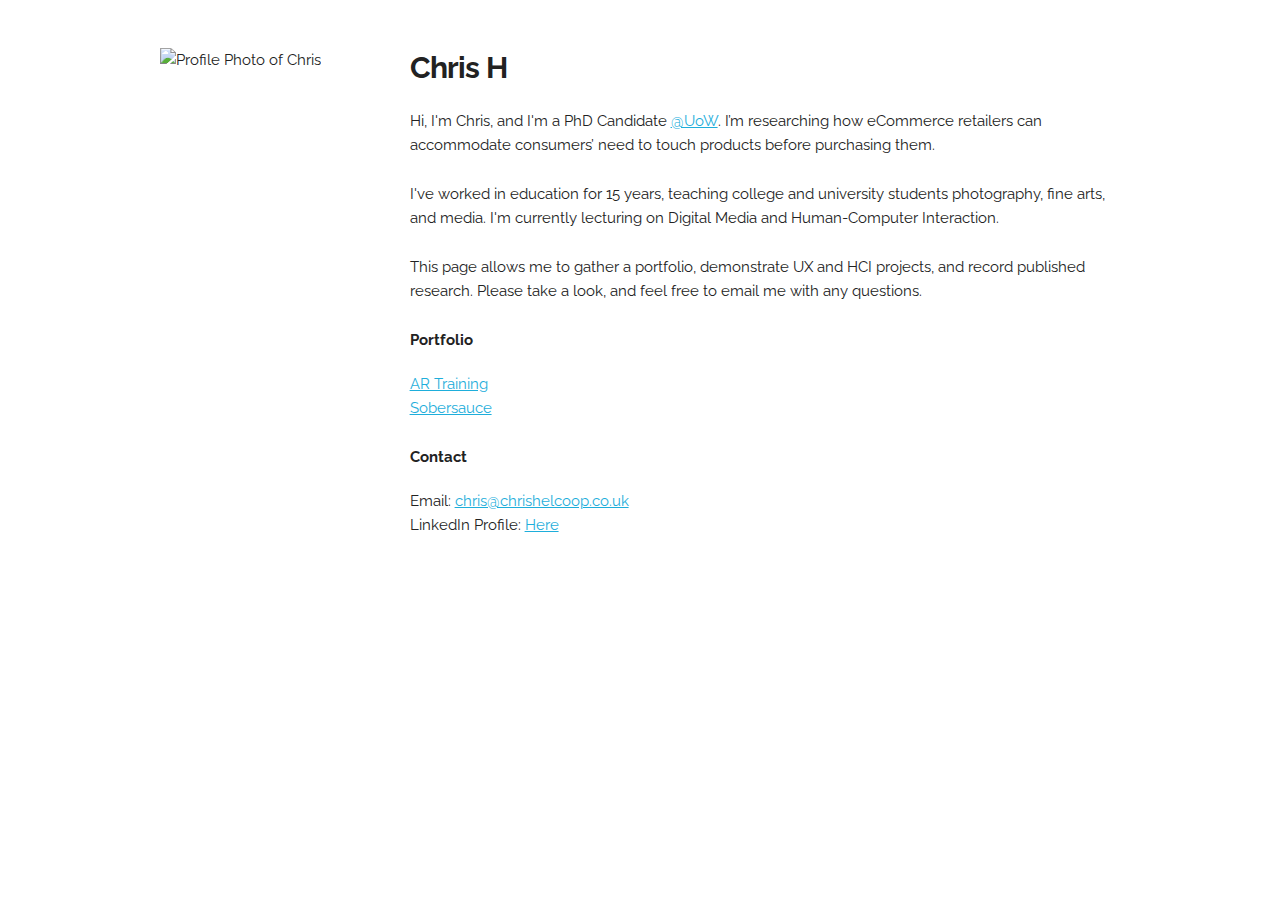
==== index.html @ 692aac98 "Add files via upload" ====
<!DOCTYPE html>
<html lang="en">
<head>

  <!-- Basic Page Needs
  –––––––––––––––––––––––––––––––––––––––––––––––––– -->
  <meta charset="utf-8">
  <title>Chris H Portfolio</title>
  <meta name="Chris H Portfolio" content="">
  <meta name="Chris H" content="">

  <!-- Mobile Specific Metas
  –––––––––––––––––––––––––––––––––––––––––––––––––– -->
  <meta name="viewport" content="width=device-width, initial-scale=1">

  <!-- FONT
  –––––––––––––––––––––––––––––––––––––––––––––––––– -->
  <link href="//fonts.googleapis.com/css?family=Raleway:400,300,600" rel="stylesheet" type="text/css">

  <!-- CSS
  –––––––––––––––––––––––––––––––––––––––––––––––––– -->
  <link rel="stylesheet" href="css/normalize.css">
  <link rel="stylesheet" href="css/skeleton.css">
  <link rel="stylesheet" href="css/style.css">

  <!-- Favicon
  –––––––––––––––––––––––––––––––––––––––––––––––––– -->
  <link rel="icon" type="image/png" href="images/favicon.png">

</head>
<body>

  <!-- Primary Page Layout
  –––––––––––––––––––––––––––––––––––––––––––––––––– -->
  <div class="container">
    
    <div class="row">
      <div class="three columns" style="margin-top: 5%">
        <img class="responsive" src="images/IMG_8924.jpg" alt="Profile Photo of Chris"><p></p>
      </div>
      <div class="nine columns" style="margin-top: 5%">
        <h1 color="000000">Chris H</h1>
        <p>Hi, I'm Chris, and I'm a PhD Candidate <a href="https://winchester.ac.uk/" target="https://winchester.ac.uk/"> @UoW</a>. I’m researching how eCommerce retailers can accommodate consumers’ need to touch products before purchasing them.</p>
        <p></p>
        <p>I've worked in education for 15 years, teaching college and university students photography, fine arts, and media. I'm currently lecturing on Digital Media and Human-Computer Interaction.</p>
        <p>This page allows me to gather a portfolio, demonstrate UX and HCI projects, and record published research. Please take a look, and feel free to email me with any questions.</p>
        <h3 id="indexPage">Portfolio</h3>
        <a href="AR Training.html">AR Training</a><br>
        <a href="Sobersauce.html">Sobersauce</a><br>
        <p></p>
        <h3 id="indexPage">Contact</h3>
        Email: <a href="mailto:chris@chrishelcoop.co.uk">chris@chrishelcoop.co.uk</a></br>
        <p>LinkedIn Profile: <a href="https://www.linkedin.com/in/chrishelcoop/" target="https://www.linkedin.com/in/chrishelcoop/">Here</a></p>
        <p></p>
      </div>
    </div>  
  </div>

  <!-- <hr width="500>" -->

  <!-- Primary Page Layout
  –––––––––––––––––––––––––––––––––––––––––––––––––– -->
</body>
</html>
---- css/skeleton.css ----
/*
* Skeleton V2.0.4
* Copyright 2014, Dave Gamache
* www.getskeleton.com
* Free to use under the MIT license.
* http://www.opensource.org/licenses/mit-license.php
* 12/29/2014
*/


/* Table of contents
––––––––––––––––––––––––––––––––––––––––––––––––––
- Grid
- Base Styles
- Typography
- Links
- Buttons
- Forms
- Lists
- Code
- Tables
- Spacing
- Utilities
- Clearing
- Media Queries
*/


/* Grid
–––––––––––––––––––––––––––––––––––––––––––––––––– */
.container {
  position: relative;
  width: 100%;
  /* min-width: 400px; */
  max-width: 960px;
  margin: 0 auto;
  padding: 0 20px;
  box-sizing: border-box; }
.column,
.columns {
  width: 100%;
  float: left;
  box-sizing: border-box; }

/* For devices larger than 400px */
@media (min-width: 600px) {
  .container {
    width: 85%;
    padding: 0; }
}

/* For devices larger than 550px */
@media (min-width: 850px) {
  .container {
    width: 80%; }
  .column,
  .columns {
    margin-left: 4%; }
  .column:first-child,
  .columns:first-child {
    margin-left: 0; }

  .one.column,
  .one.columns                    { width: 4.66666666667%; }
  .two.columns                    { width: 13.3333333333%; }
  .three.columns                  { width: 22%;            }
  .four.columns                   { width: 30.6666666667%; }
  .five.columns                   { width: 39.3333333333%; }
  .six.columns                    { width: 48%;            }
  .seven.columns                  { width: 56.6666666667%; }
  .eight.columns                  { width: 65.3333333333%; }
  .nine.columns                   { width: 74.0%;          }
  .ten.columns                    { width: 82.6666666667%; }
  .eleven.columns                 { width: 91.3333333333%; }
  .twelve.columns                 { width: 100%; margin-left: 0; }

  .one-third.column               { width: 30.6666666667%; }
  .two-thirds.column              { width: 65.3333333333%; }

  .one-half.column                { width: 48%; }

  /* Offsets */
  .offset-by-one.column,
  .offset-by-one.columns          { margin-left: 8.66666666667%; }
  .offset-by-two.column,
  .offset-by-two.columns          { margin-left: 17.3333333333%; }
  .offset-by-three.column,
  .offset-by-three.columns        { margin-left: 26%;            }
  .offset-by-four.column,
  .offset-by-four.columns         { margin-left: 34.6666666667%; }
  .offset-by-five.column,
  .offset-by-five.columns         { margin-left: 43.3333333333%; }
  .offset-by-six.column,
  .offset-by-six.columns          { margin-left: 52%;            }
  .offset-by-seven.column,
  .offset-by-seven.columns        { margin-left: 60.6666666667%; }
  .offset-by-eight.column,
  .offset-by-eight.columns        { margin-left: 69.3333333333%; }
  .offset-by-nine.column,
  .offset-by-nine.columns         { margin-left: 78.0%;          }
  .offset-by-ten.column,
  .offset-by-ten.columns          { margin-left: 86.6666666667%; }
  .offset-by-eleven.column,
  .offset-by-eleven.columns       { margin-left: 95.3333333333%; }

  .offset-by-one-third.column,
  .offset-by-one-third.columns    { margin-left: 34.6666666667%; }
  .offset-by-two-thirds.column,
  .offset-by-two-thirds.columns   { margin-left: 69.3333333333%; }

  .offset-by-one-half.column,
  .offset-by-one-half.columns     { margin-left: 52%; }

}


/* Base Styles
–––––––––––––––––––––––––––––––––––––––––––––––––– */
/* NOTE
html is set to 62.5% so that all the REM measurements throughout Skeleton
are based on 10px sizing. So basically 1.5rem = 15px :) */
html {
  font-size: 62.5%; }
body {
  font-size: 1.5em; /* currently ems cause chrome bug misinterpreting rems on body element */
  line-height: 1.6;
  font-weight: 400;
  font-family: "Raleway", "HelveticaNeue", "Helvetica Neue", Helvetica, Arial, sans-serif;
  color: #222; }


/* Typography
–––––––––––––––––––––––––––––––––––––––––––––––––– */
h1, h2, h3, h4, h5, h6 {
  margin-top: 0;
  margin-bottom: 2rem;
  font-weight: 300; }
/* h1 { font-size: 4.0rem; line-height: 1.2;  letter-spacing: -.1rem;}
h2 { font-size: 3.6rem; line-height: 1.25; letter-spacing: -.1rem; }
h3 { font-size: 3.0rem; line-height: 1.3;  letter-spacing: -.1rem; } */
h1 { font-size: 2.4rem; line-height: 1.35; letter-spacing: -.08rem; font-weight: bold; }
h2 { font-size: 1.8rem; line-height: 1.5;  letter-spacing: -.05rem; font-weight: bold; }
h3 { font-size: 1.5rem; line-height: 1.6;  letter-spacing: 0; font-weight: bold; }
#indexPage { color: 000000; }
#arPage { color:#317477; }
#sobersaucePage { color:#D3376B; }
h4 { font-size: 1.5rem; line-height: 1.6;  letter-spacing: 0; font-weight: bold;}

/* Larger than phablet */
@media (min-width: 550px) {
  /* h1 { font-size: 5.0rem; }
  h2 { font-size: 4.2rem; }
  h3 { font-size: 3.6rem; } */
  h1 { font-size: 3.0rem; }
  h2 { font-size: 2.4rem; }
  h3 { font-size: 1.5rem; }
}

p {
  margin-top: 0; }


/* Links
–––––––––––––––––––––––––––––––––––––––––––––––––– */
a {
  color: #1EAEDB; }
a:hover {
  color: #0FA0CE; }


/* Buttons
–––––––––––––––––––––––––––––––––––––––––––––––––– */
.button,
button,
input[type="submit"],
input[type="reset"],
input[type="button"] {
  display: inline-block;
  height: 38px;
  padding: 0 30px;
  color: #555;
  text-align: center;
  font-size: 11px;
  font-weight: 600;
  line-height: 38px;
  letter-spacing: .1rem;
  text-transform: uppercase;
  text-decoration: none;
  white-space: nowrap;
  background-color: transparent;
  border-radius: 4px;
  border: 1px solid #bbb;
  cursor: pointer;
  box-sizing: border-box; }
.button:hover,
button:hover,
input[type="submit"]:hover,
input[type="reset"]:hover,
input[type="button"]:hover,
.button:focus,
button:focus,
input[type="submit"]:focus,
input[type="reset"]:focus,
input[type="button"]:focus {
  color: #333;
  border-color: #888;
  outline: 0; }
.button.button-primary,
button.button-primary,
input[type="submit"].button-primary,
input[type="reset"].button-primary,
input[type="button"].button-primary {
  color: #FFF;
  background-color: #33C3F0;
  border-color: #33C3F0; }
.button.button-primary:hover,
button.button-primary:hover,
input[type="submit"].button-primary:hover,
input[type="reset"].button-primary:hover,
input[type="button"].button-primary:hover,
.button.button-primary:focus,
button.button-primary:focus,
input[type="submit"].button-primary:focus,
input[type="reset"].button-primary:focus,
input[type="button"].button-primary:focus {
  color: #FFF;
  background-color: #1EAEDB;
  border-color: #1EAEDB; }


/* Forms
–––––––––––––––––––––––––––––––––––––––––––––––––– */
input[type="email"],
input[type="number"],
input[type="search"],
input[type="text"],
input[type="tel"],
input[type="url"],
input[type="password"],
textarea,
select {
  height: 38px;
  padding: 6px 10px; /* The 6px vertically centers text on FF, ignored by Webkit */
  background-color: #fff;
  border: 1px solid #D1D1D1;
  border-radius: 4px;
  box-shadow: none;
  box-sizing: border-box; }
/* Removes awkward default styles on some inputs for iOS */
input[type="email"],
input[type="number"],
input[type="search"],
input[type="text"],
input[type="tel"],
input[type="url"],
input[type="password"],
textarea {
  -webkit-appearance: none;
     -moz-appearance: none;
          appearance: none; }
textarea {
  min-height: 65px;
  padding-top: 6px;
  padding-bottom: 6px; }
input[type="email"]:focus,
input[type="number"]:focus,
input[type="search"]:focus,
input[type="text"]:focus,
input[type="tel"]:focus,
input[type="url"]:focus,
input[type="password"]:focus,
textarea:focus,
select:focus {
  border: 1px solid #33C3F0;
  outline: 0; }
label,
legend {
  display: block;
  margin-bottom: .5rem;
  font-weight: 600; }
fieldset {
  padding: 0;
  border-width: 0; }
input[type="checkbox"],
input[type="radio"] {
  display: inline; }
label > .label-body {
  display: inline-block;
  margin-left: .5rem;
  font-weight: normal; }


/* Lists
–––––––––––––––––––––––––––––––––––––––––––––––––– */
ul {
  list-style: circle inside; }
ol {
  list-style: decimal inside; }
ol, ul {
  padding-left: 0;
  margin-top: 0; }
ul ul,
ul ol,
ol ol,
ol ul {
  margin: 1.5rem 0 1.5rem 3rem;
  font-size: 90%; }
li {
  margin-bottom: 1rem; }


/* Code
–––––––––––––––––––––––––––––––––––––––––––––––––– */
code {
  padding: .2rem .5rem;
  margin: 0 .2rem;
  font-size: 90%;
  white-space: nowrap;
  background: #F1F1F1;
  border: 1px solid #E1E1E1;
  border-radius: 4px; }
pre > code {
  display: block;
  padding: 1rem 1.5rem;
  white-space: pre; }


/* Tables
–––––––––––––––––––––––––––––––––––––––––––––––––– */
th,
td {
  padding: 12px 15px;
  text-align: left;
  border-bottom: 1px solid #E1E1E1; }
th:first-child,
td:first-child {
  padding-left: 0; }
th:last-child,
td:last-child {
  padding-right: 0; }


/* Spacing
–––––––––––––––––––––––––––––––––––––––––––––––––– */
button,
.button {
  margin-bottom: 1rem; }
input,
textarea,
select,
fieldset {
  margin-bottom: 1.5rem; }
pre,
blockquote,
dl,
figure,
table,
p,
ul,
ol,
form {
  margin-bottom: 2.5rem; }


/* Utilities
–––––––––––––––––––––––––––––––––––––––––––––––––– */
.u-full-width {
  width: 100%;
  box-sizing: border-box; }
.u-max-full-width {
  max-width: 100%;
  box-sizing: border-box; }
.u-pull-right {
  float: right; }
.u-pull-left {
  float: left; }


/* Misc
–––––––––––––––––––––––––––––––––––––––––––––––––– */
hr {
  margin-top: 3rem;
  margin-bottom: 3.5rem;
  border-width: 0;
  border-top: 1px solid #E1E1E1; }


/* Clearing
–––––––––––––––––––––––––––––––––––––––––––––––––– */

/* Self Clearing Goodness */
.container:after,
.row:after,
.u-cf {
  content: "";
  display: table;
  clear: both; }


/* Media Queries
–––––––––––––––––––––––––––––––––––––––––––––––––– */
/*
Note: The best way to structure the use of media queries is to create the queries
near the relevant code. For example, if you wanted to change the styles for buttons
on small devices, paste the mobile query code up in the buttons section and style it
there.
*/


/* Larger than mobile */
@media (min-width: 400px) {}

/* Larger than phablet (also point when grid becomes active) */
@media (min-width: 550px) {}

/* Larger than tablet */
@media (min-width: 750px) {}

/* Larger than desktop */
@media (min-width: 1000px) {}

/* Larger than Desktop HD */
@media (min-width: 1200px) {}
---- css/style.css ----
.responsive {
    max-width: 100%;
}
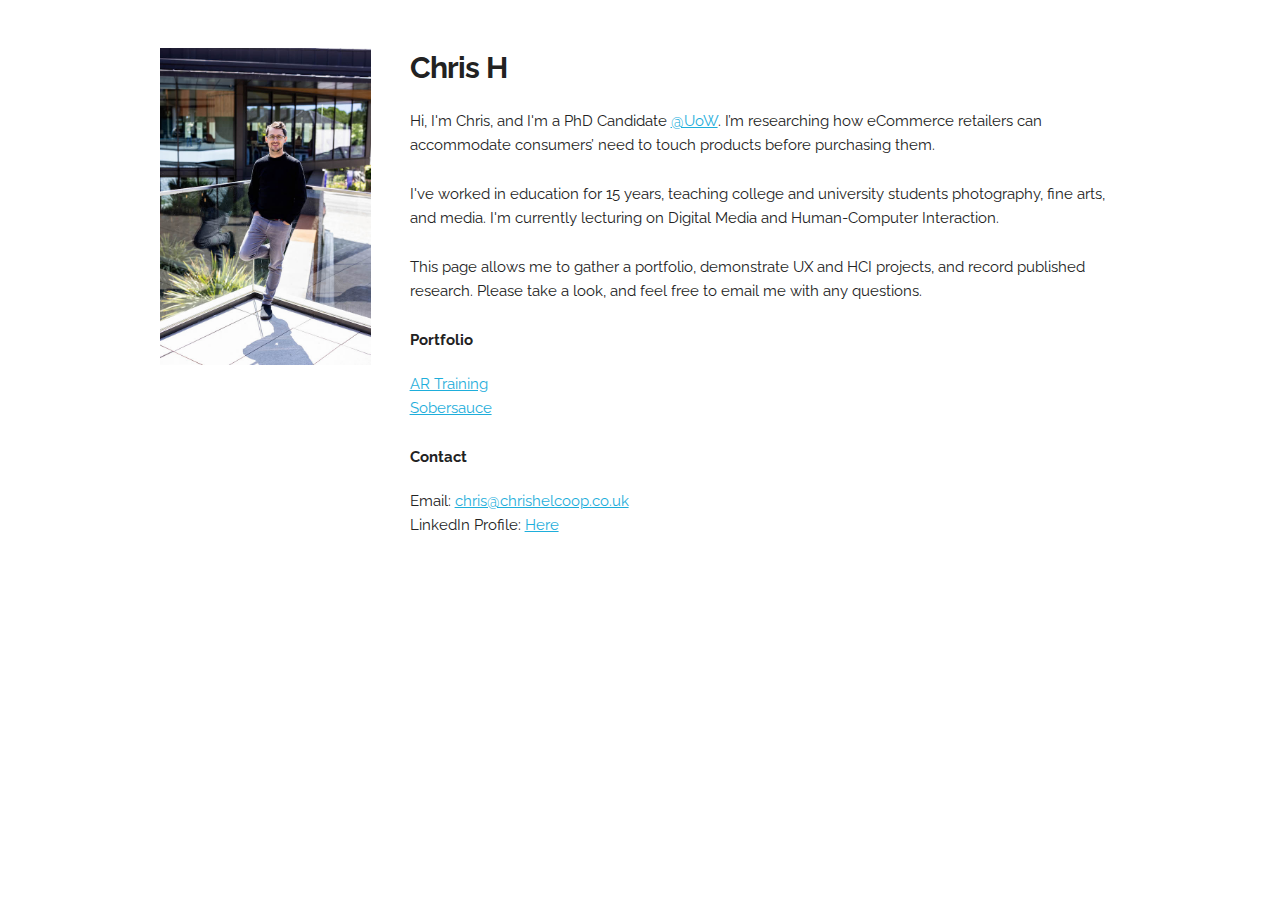
==== commit d2660f3d: "Update index.html" ====
--- a/index.html
+++ b/index.html
@@ -25,7 +25,7 @@
 
   <!-- Favicon
   –––––––––––––––––––––––––––––––––––––––––––––––––– -->
-  <link rel="icon" type="image/png" href="images/favicon.png">
+  <link rel="icon" type="image/png" href="images/favicon.ico">
 
 </head>
 <body>
@@ -36,7 +36,7 @@
     
     <div class="row">
       <div class="three columns" style="margin-top: 5%">
-        <img class="responsive" src="images/IMG_8924.jpg" alt="Profile Photo of Chris"><p></p>
+        <img class="responsive" src="images/Index-profile-photo.JPG" alt="Profile Photo of Chris"><p></p>
       </div>
       <div class="nine columns" style="margin-top: 5%">
         <h1 color="000000">Chris H</h1>
